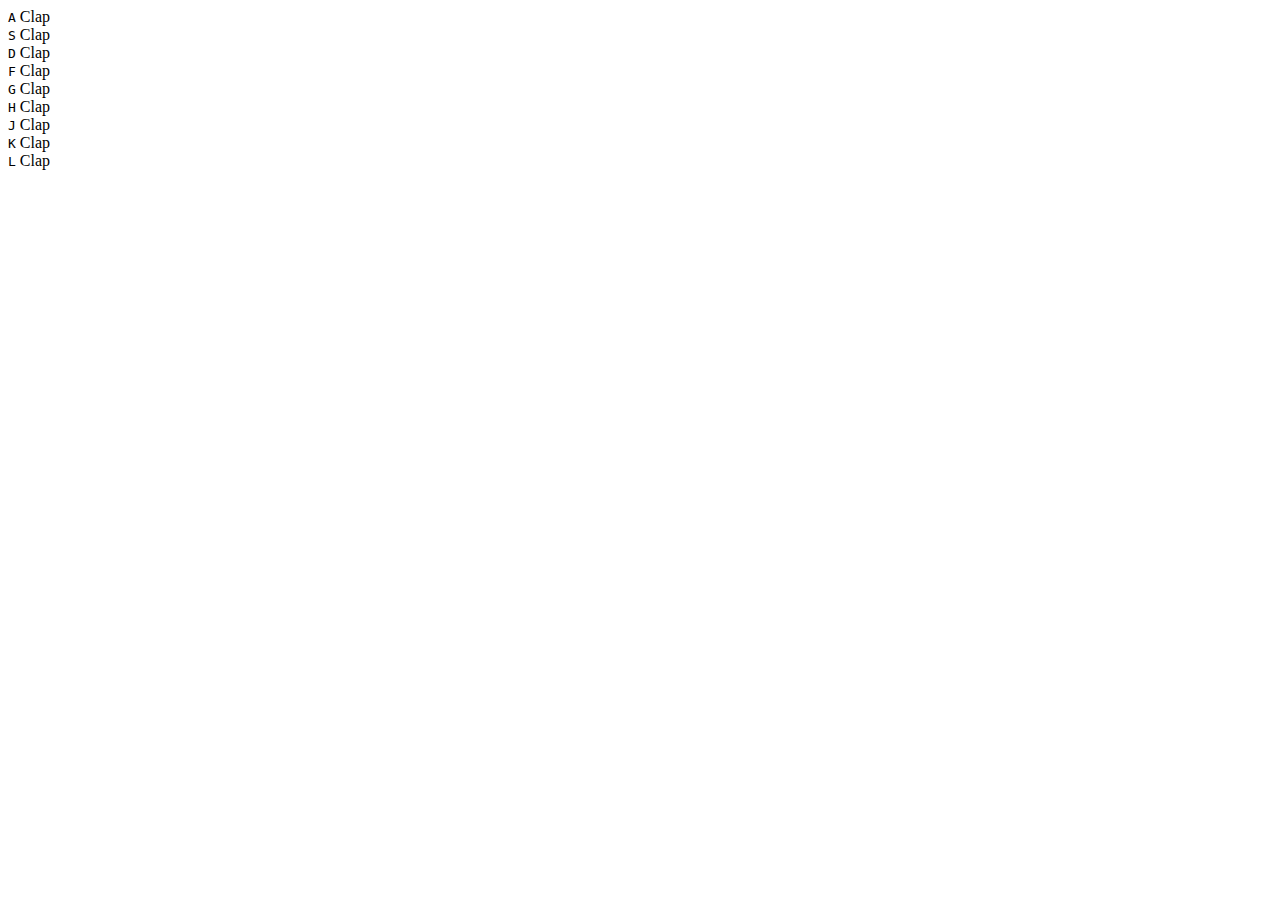
==== index.html @ 6507290e "Add initial markup. Emmet seems jank'd" ====
<!DOCTYPE html>
<html lang="en">
<head>
    <meta charset="UTF-8">
    <meta name="viewport" content="width=device-width, initial-scale=1.0">
    <meta http-equiv="X-UA-Compatible" content="ie=edge">
    <title>Drum Kit</title>
    <link rel="stylesheet" href="styles.css">
</head>
<body>
    
    <div class="keys">
        <div class="key" data-key="65">
            <kbd>A</kbd>
            <span class="sound">Clap</span>
        </div>
        <div class="key" data-key="83">
            <kbd>S</kbd>
            <span class="sound">Clap</span>
        </div>
        <div class="key" data-key="68">
            <kbd>D</kbd>
            <span class="sound">Clap</span>
        </div>
        <div class="key" data-key="70">
            <kbd>F</kbd>
            <span class="sound">Clap</span>
        </div>
        <div class="key" data-key="71">
            <kbd>G</kbd>
            <span class="sound">Clap</span>
        </div>
        <div class="key" data-key="72">
            <kbd>H</kbd>
            <span class="sound">Clap</span>
        </div>
        <div class="key" data-key="74">
            <kbd>J</kbd>
            <span class="sound">Clap</span>
        </div>
        <div class="key" data-key="75">
            <kbd>K</kbd>
            <span class="sound">Clap</span>
        </div>
        <div class="key" data-key="76">
            <kbd>L</kbd>
            <span class="sound">Clap</span>
        </div>
    </div>
     
</body>
</html>
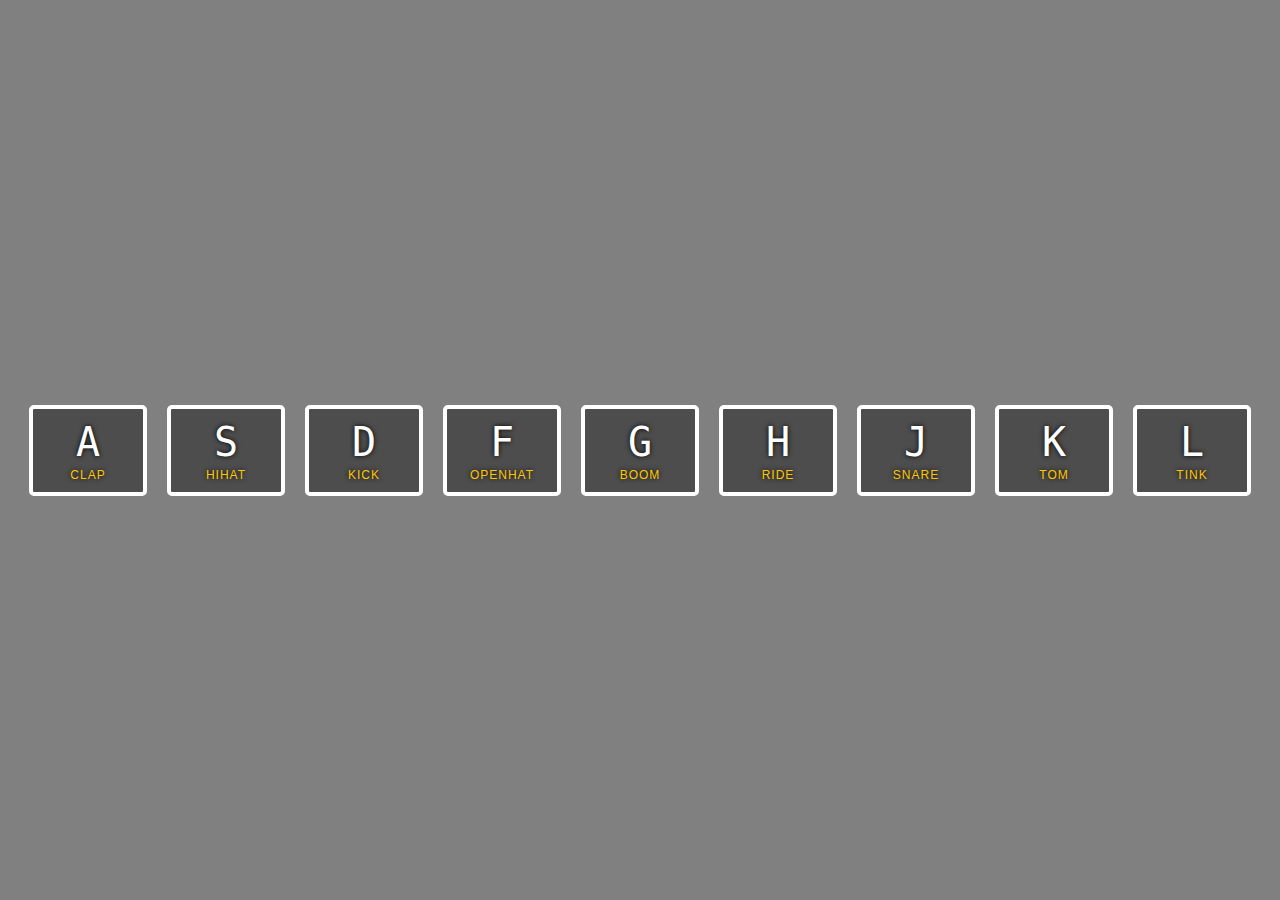
==== commit e6565444: "Rename the sound names in markup. Add audio elements to page. Add script to handle playing soudns" ====
--- a/index.html
+++ b/index.html
@@ -16,37 +16,67 @@
         </div>
         <div class="key" data-key="83">
             <kbd>S</kbd>
-            <span class="sound">Clap</span>
+            <span class="sound">hihat</span>
         </div>
         <div class="key" data-key="68">
             <kbd>D</kbd>
-            <span class="sound">Clap</span>
+            <span class="sound">kick</span>
         </div>
         <div class="key" data-key="70">
             <kbd>F</kbd>
-            <span class="sound">Clap</span>
+            <span class="sound">openhat</span>
         </div>
         <div class="key" data-key="71">
             <kbd>G</kbd>
-            <span class="sound">Clap</span>
+            <span class="sound">boom</span>
         </div>
         <div class="key" data-key="72">
             <kbd>H</kbd>
-            <span class="sound">Clap</span>
+            <span class="sound">ride</span>
         </div>
         <div class="key" data-key="74">
             <kbd>J</kbd>
-            <span class="sound">Clap</span>
+            <span class="sound">snare</span>
         </div>
         <div class="key" data-key="75">
             <kbd>K</kbd>
-            <span class="sound">Clap</span>
+            <span class="sound">tom</span>
         </div>
         <div class="key" data-key="76">
             <kbd>L</kbd>
-            <span class="sound">Clap</span>
+            <span class="sound">tink</span>
         </div>
     </div>
+
+    <audio data-key="65" src="sounds/clap.wav"></audio>
+    <audio data-key="83" src="sounds/hihat.wav"></audio>
+    <audio data-key="68" src="sounds/kick.wav"></audio>
+    <audio data-key="70" src="sounds/openhat.wav"></audio>
+    <audio data-key="71" src="sounds/boom.wav"></audio>
+    <audio data-key="72" src="sounds/ride.wav"></audio>
+    <audio data-key="74" src="sounds/snare.wav"></audio>
+    <audio data-key="75" src="sounds/tom.wav"></audio>
+    <audio data-key="76" src="sounds/tink.wav"></audio>
+
+<script>
+    window.addEventListener('keydown', function(e) {
+        const audio = document.querySelector(`audio[data-key="${e.keyCode}"]`);
+        const key = document.querySelector(`key[data-key="${e.keyCode}"]`);
+        console.log(audio);
+        if (!audio) return; // stop func if no matching sound
+        audio.currentTime = 0;
+        audio.play();
+
+    })
+</script>    
      
 </body>
-</html>+</html>
+
+<!-- 
+emmet nesting in vscode
+kbd is a valid element
+keycode.info
+idea:
+build a grid layout w/ unsplash api; pintereset grid, cssgrid, simple row and col
+ -->--- a/styles.css
+++ b/styles.css
@@ -0,0 +1,51 @@
+html {
+    font-size: 10px;
+    background: grey url(https://images.unsplash.com/photo-1503264116251-35a269479413?auto=format&fit=crop&w=1950&q=60&ixid=dW5zcGxhc2guY29tOzs7Ozs%3D) center center;
+    background-size: cover;
+}
+
+body, html {
+    margin: 0;
+    padding: 0;
+    font-family: sans-serif;
+}
+
+.keys {
+    display: flex;
+    flex: 1;
+    min-height: 100vh;
+    align-items: center;
+    justify-content: center;    
+}
+
+.key {
+    border: .4rem solid white;
+    border-radius: .5rem;
+    margin: 1rem;
+    font-size: 1.5rem;
+    padding: 1rem .5rem;
+    transition: all 700ms ease;
+    width: 10rem;
+    color: white;
+    text-align: center;
+    background-color: rgba(0,0,0,0.4);
+    text-shadow: 0 0 0.5rem black;
+}
+
+.playing {
+    transform: scale(1.1);
+    border-color: #ffc600;
+    box-shadow: 0 0 1rem #ffc600;
+}
+
+kbd {
+    display: block;
+    font-size: 4rem
+}
+
+.sound {
+    font-size: 1.2rem;
+    text-transform: uppercase;
+    letter-spacing: .1rem;
+    color: #ffc600;
+}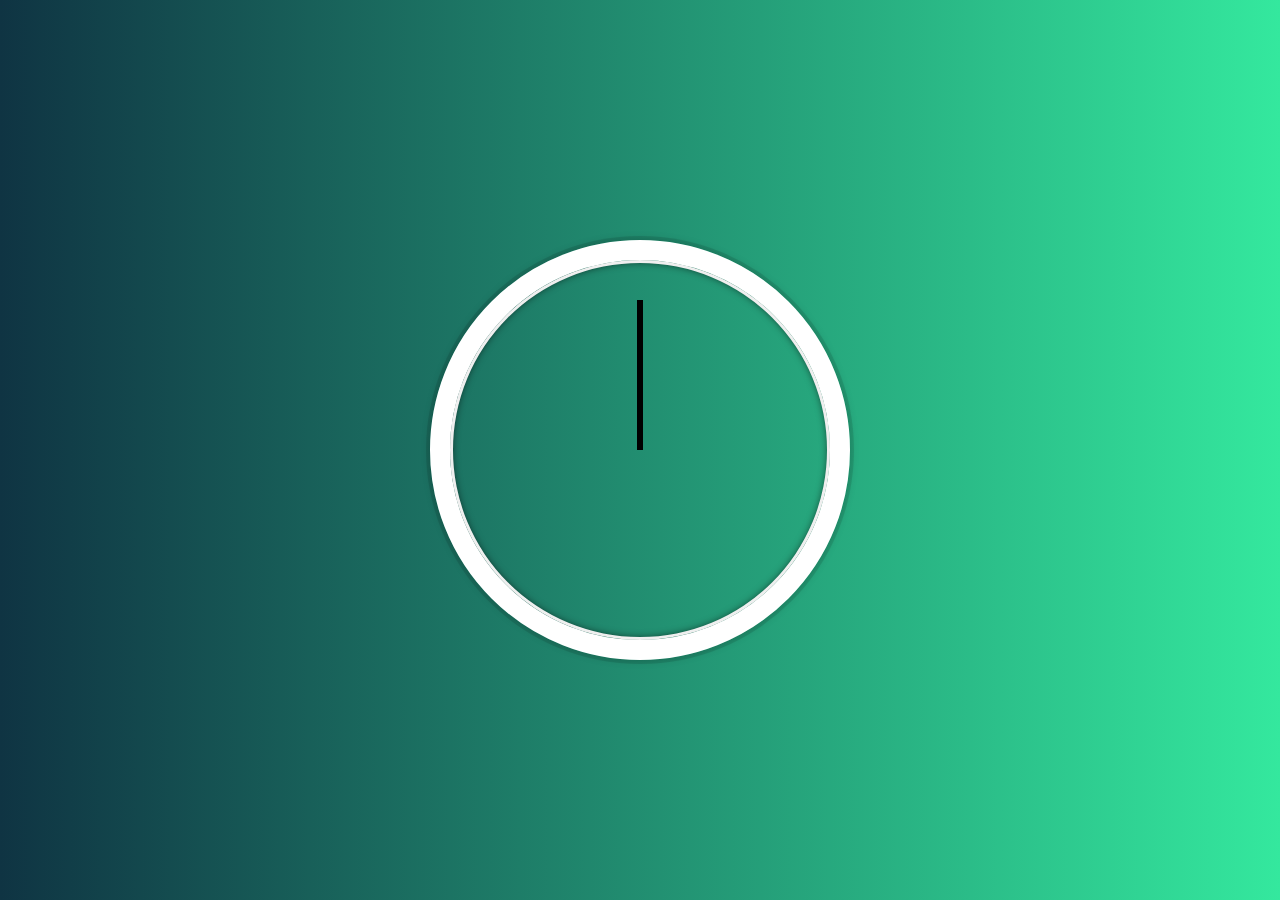
==== commit 8ef83a90: "Add styles and behavior. Done" ====
--- a/index.html
+++ b/index.html
@@ -4,79 +4,54 @@
     <meta charset="UTF-8">
     <meta name="viewport" content="width=device-width, initial-scale=1.0">
     <meta http-equiv="X-UA-Compatible" content="ie=edge">
-    <title>Drum Kit</title>
+    <title>Watchface</title>
     <link rel="stylesheet" href="styles.css">
 </head>
 <body>
-    
-    <div class="keys">
-        <div class="key" data-key="65">
-            <kbd>A</kbd>
-            <span class="sound">Clap</span>
-        </div>
-        <div class="key" data-key="83">
-            <kbd>S</kbd>
-            <span class="sound">hihat</span>
-        </div>
-        <div class="key" data-key="68">
-            <kbd>D</kbd>
-            <span class="sound">kick</span>
-        </div>
-        <div class="key" data-key="70">
-            <kbd>F</kbd>
-            <span class="sound">openhat</span>
-        </div>
-        <div class="key" data-key="71">
-            <kbd>G</kbd>
-            <span class="sound">boom</span>
-        </div>
-        <div class="key" data-key="72">
-            <kbd>H</kbd>
-            <span class="sound">ride</span>
-        </div>
-        <div class="key" data-key="74">
-            <kbd>J</kbd>
-            <span class="sound">snare</span>
-        </div>
-        <div class="key" data-key="75">
-            <kbd>K</kbd>
-            <span class="sound">tom</span>
-        </div>
-        <div class="key" data-key="76">
-            <kbd>L</kbd>
-            <span class="sound">tink</span>
+
+    <div class="clock">
+        <div class="clock--face">
+            <div class="hand hand--hour"></div>
+            <div class="hand hand--minute"></div>
+            <div class="hand hand--second"></div>
         </div>
     </div>
 
-    <audio data-key="65" src="sounds/clap.wav"></audio>
-    <audio data-key="83" src="sounds/hihat.wav"></audio>
-    <audio data-key="68" src="sounds/kick.wav"></audio>
-    <audio data-key="70" src="sounds/openhat.wav"></audio>
-    <audio data-key="71" src="sounds/boom.wav"></audio>
-    <audio data-key="72" src="sounds/ride.wav"></audio>
-    <audio data-key="74" src="sounds/snare.wav"></audio>
-    <audio data-key="75" src="sounds/tom.wav"></audio>
-    <audio data-key="76" src="sounds/tink.wav"></audio>
+<script>
 
-<script>
-    window.addEventListener('keydown', function(e) {
-        const audio = document.querySelector(`audio[data-key="${e.keyCode}"]`);
-        const key = document.querySelector(`key[data-key="${e.keyCode}"]`);
-        console.log(audio);
-        if (!audio) return; // stop func if no matching sound
-        audio.currentTime = 0;
-        audio.play();
+    const handHour = document.querySelector('.hand--hour');
+    const handMinute = document.querySelector('.hand--minute');
+    const handSecond = document.querySelector('.hand--second');
 
-    })
+    function setDate() {
+        const now = new Date();
+        const startVertical = 90;
+        
+        // Seconds
+        const seconds = now.getSeconds();
+        const secondsDegrees = ((seconds / 60) * 360) + startVertical;
+        handSecond.style.transform = `rotate(${secondsDegrees}deg)`;
+        
+        // Minutes
+        const minutes = now.getMinutes();
+        const minutesDegrees = ((minutes / 60) * 360) + startVertical;
+        handMinute.style.transform = `rotate(${minutesDegrees}deg)`;
+        
+        // Hours
+        const hours = now.getHours();
+        let hoursConverted = hours;        
+        if (hours > 12) hoursConverted = hours - 12;
+        const hoursDegrees = ((hoursConverted / 12) * 360) + startVertical;
+        handHour.style.transform = `rotate(${hoursDegrees}deg)`;
+
+        // Logs:
+        console.log(`TIME: ${hoursConverted}:${minutes}.${seconds}`);
+
+    }
+
+    setInterval(setDate, 1000)
+
 </script>    
-     
+
 </body>
-</html>
-
-<!-- 
-emmet nesting in vscode
-kbd is a valid element
-keycode.info
-idea:
-build a grid layout w/ unsplash api; pintereset grid, cssgrid, simple row and col
- -->+</html>--- a/styles.css
+++ b/styles.css
@@ -1,51 +1,52 @@
 html {
+    background: #34e89e;  /* fallback for old browsers */
+    background: -webkit-linear-gradient(to right, #0f3443, #34e89e);  /* Chrome 10-25, Safari 5.1-6 */
+    background: linear-gradient(to right, #0f3443, #34e89e); /* W3C, IE 10+/ Edge, Firefox 16+, Chrome 26+, Opera 12+, Safari 7+ */
+    font-family: 'helvetica neue';
+    text-align: center;
     font-size: 10px;
-    background: grey url(https://images.unsplash.com/photo-1503264116251-35a269479413?auto=format&fit=crop&w=1950&q=60&ixid=dW5zcGxhc2guY29tOzs7Ozs%3D) center center;
-    background-size: cover;
 }
 
-body, html {
+body {
     margin: 0;
-    padding: 0;
-    font-family: sans-serif;
-}
-
-.keys {
+    font-size: 2rem;
     display: flex;
     flex: 1;
     min-height: 100vh;
     align-items: center;
-    justify-content: center;    
 }
 
-.key {
-    border: .4rem solid white;
-    border-radius: .5rem;
-    margin: 1rem;
-    font-size: 1.5rem;
-    padding: 1rem .5rem;
-    transition: all 700ms ease;
-    width: 10rem;
-    color: white;
-    text-align: center;
-    background-color: rgba(0,0,0,0.4);
-    text-shadow: 0 0 0.5rem black;
+.clock {
+    width: 30rem;
+    height: 30rem;
+    border: 20px solid white;
+    border-radius: 50%;
+    margin: 50px auto;
+    position: relative;
+    padding: 2em;
+    box-shadow: 
+        0 0 0 4px rgba(0,0,0,0.1),
+        inset 0 0 0 3px #EFEFEF,
+        /* inset? x y dist blur */
+        inset 0 0 10px black,
+        0 0 10px rgba(0,0,0,0.2);
 }
 
-.playing {
-    transform: scale(1.1);
-    border-color: #ffc600;
-    box-shadow: 0 0 1rem #ffc600;
+.clock--face {
+    position: relative;
+    width: 100%;
+    height: 100%;
+    transform: translateY(-3px);
 }
 
-kbd {
-    display: block;
-    font-size: 4rem
-}
-
-.sound {
-    font-size: 1.2rem;
-    text-transform: uppercase;
-    letter-spacing: .1rem;
-    color: #ffc600;
+.hand {
+    width: 50%;
+    height: 6px;
+    background: black;
+    position: absolute;
+    top: 50%;
+    transform-origin: 100%;
+    transform: rotate(90deg);
+    transition: all 500ms;
+    transition-timing-function: cubic-bezier(0.1, 2.7, 0.58, 1);
 }